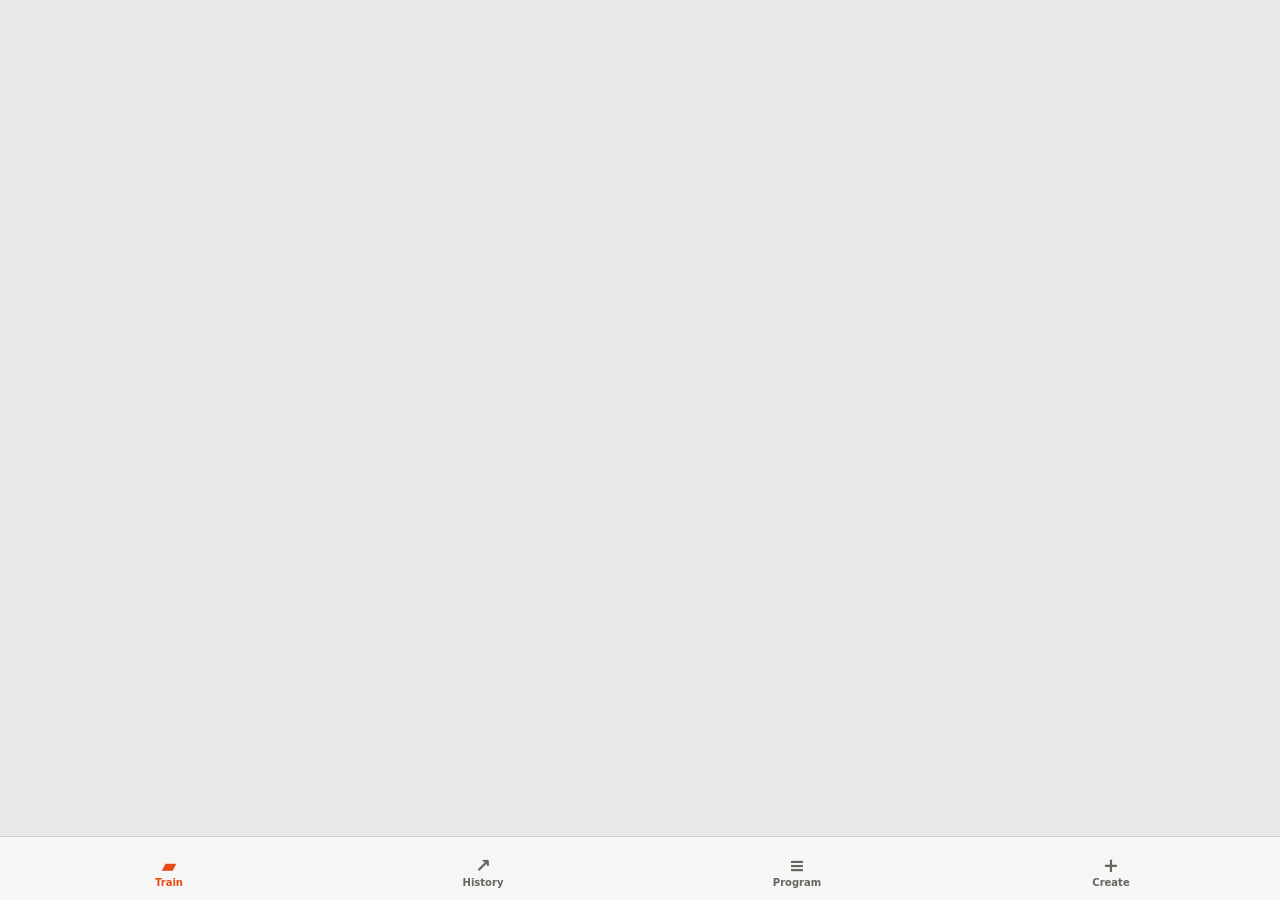
==== site/index.html @ 85c0b632 "Anthony Gym Tracker: exact artifact port + Create page + Apps Script backend" ====
<!doctype html>
<html lang="en">
<head>
<meta charset="utf-8">
<meta name="viewport" content="width=device-width, initial-scale=1, viewport-fit=cover">
<meta name="theme-color" content="#e84b16">
<title>Anthony Gym Tracker</title>
<link rel="stylesheet" href="styles.css">
</head>
<body>
<div class="app-shell">
  <main id="main"></main>
  <nav class="bottom-nav" aria-label="Primary">
    <button type="button" data-tab="train" class="active"><span class="nav-mark">▰</span>Train</button>
    <button type="button" data-tab="history"><span class="nav-mark">↗</span>History</button>
    <button type="button" data-tab="program"><span class="nav-mark">≡</span>Program</button>
    <button type="button" data-tab="create"><span class="nav-mark">+</span>Create</button>
  </nav>
</div>
<div id="toast-root"></div>
<script src="app.js"></script>
</body>
</html>
---- site/styles.css ----
:root {
  color-scheme: light dark;
  --bg: #e7e9e6;
  --surface: #f7f8f6;
  --surface-strong: #ffffff;
  --text: #101211;
  --dim: #626762;
  --border: #cdd1cc;
  --accent: #e84b16;
  --accent-ink: #ffffff;
  --metal: #202421;
  --metal-2: #303530;
  --success: #218354;
  --radius: 10px;
  --space-surface: var(--surface);
  --space-surface-alt: var(--surface-strong);
  --space-muted: var(--dim);
  --space-border: var(--border);
  --space-accent: var(--accent);
}

@media (prefers-color-scheme: dark) {
  :root {
    --bg: #101211;
    --surface: #191c1a;
    --surface-strong: #222623;
    --text: #f7f8f6;
    --dim: #9fa59f;
    --border: #343a35;
    --accent: #ff5c20;
    --accent-ink: #101211;
    --metal: #080a09;
    --metal-2: #262a27;
    --success: #39a66b;
  }
}

* { box-sizing: border-box; }
html { background: var(--bg); }
body { margin: 0; min-width: 320px; background: var(--bg); color: var(--text); font-family: ui-sans-serif, system-ui, -apple-system, BlinkMacSystemFont, "Segoe UI", sans-serif; }
button, input { font: inherit; }
button { -webkit-tap-highlight-color: transparent; }

.app-shell { min-height: 100vh; background: var(--bg); padding-bottom: calc(78px + env(safe-area-inset-bottom)); }
main { width: 100%; max-width: 980px; margin: 0 auto; padding-top: max(12px, env(safe-area-inset-top)); }

.next-hero { margin: 0 12px; padding: 22px 20px 20px; color: #f7f8f6; background: var(--metal); border-radius: 4px 4px 18px 4px; position: relative; overflow: hidden; }
.next-hero::after { content: ""; position: absolute; inset: 0 0 auto auto; width: 86px; height: 7px; background: var(--accent); }
.hero-metal, .page-title > span, .section-heading span, .live-hero .live-dot + span { font-size: 11px; font-weight: 850; letter-spacing: .16em; }
.hero-metal { color: #aeb5af; margin-bottom: 26px; }
.next-hero h1, .live-hero h1, .page-title h1 { margin: 0; letter-spacing: -.055em; line-height: .9; font-stretch: condensed; font-weight: 900; }
.next-hero h1 { font-size: clamp(58px, 18vw, 86px); text-transform: uppercase; }
.hero-emphasis { color: #c5cac6; font-size: 16px; margin: 12px 0 25px; }
.hero-stats { display: flex; gap: 28px; border-top: 1px solid #383e39; padding: 15px 0; }
.hero-stats div { display: flex; align-items: baseline; gap: 6px; }
.hero-stats strong { font-size: 26px; }
.hero-stats span { color: #aeb5af; font-size: 12px; text-transform: uppercase; letter-spacing: .08em; }

.primary-button { width: 100%; min-height: 54px; border: 0; border-radius: 7px; background: var(--accent); color: var(--accent-ink); font-weight: 900; font-size: 15px; letter-spacing: .025em; cursor: pointer; }
.primary-button:disabled { opacity: .6; }
.primary-button--light { background: #f7f8f6; color: #111311; }

.section-heading { display: flex; justify-content: space-between; align-items: flex-end; padding: 28px 16px 10px; gap: 16px; }
.section-heading span { color: var(--accent); }
.section-heading h2 { margin: 2px 0 0; font-size: 24px; letter-spacing: -.035em; }
.section-heading > p { margin: 0 0 2px; text-align: right; color: var(--dim); font-size: 12px; max-width: 120px; }
.preview-list { margin: 0 12px; border-top: 2px solid var(--text); }
.preview-row { display: grid; grid-template-columns: 34px minmax(0, 1fr) 52px; align-items: center; min-height: 62px; border-bottom: 1px solid var(--border); }
.preview-index { color: var(--dim); font-weight: 800; font-size: 11px; }
.preview-row > div:nth-child(2) { min-width: 0; display: flex; flex-direction: column; padding: 8px 8px 8px 0; }
.preview-row strong { font-size: 14px; line-height: 1.25; }
.preview-row span:not(.preview-index) { color: var(--dim); font-size: 11px; margin-top: 3px; }
.preview-weight { text-align: right; display: flex; flex-direction: column; }
.preview-weight strong { font-size: 19px; font-variant-numeric: tabular-nums; }
.alternate-button { width: calc(100% - 24px); margin: 20px 12px 4px; border: 0; border-top: 1px solid var(--border); background: transparent; color: var(--text); min-height: 62px; display: flex; align-items: center; justify-content: space-between; text-align: left; cursor: pointer; }
.alternate-button span { color: var(--dim); font-size: 13px; }
.alternate-button strong { color: var(--accent); }

.live-hero { margin: 0 12px 20px; padding: 19px 18px; color: #f7f8f6; background: var(--metal); border-radius: 4px 4px 16px 4px; display: flex; align-items: flex-end; justify-content: space-between; gap: 12px; }
.live-hero > div:first-child { font-size: 10px; font-weight: 800; letter-spacing: .13em; color: #b8bdb9; }
.live-dot { display: inline-block; width: 7px; height: 7px; border-radius: 50%; background: var(--accent); margin-right: 5px; box-shadow: 0 0 0 4px rgba(255,92,32,.13); }
.live-hero h1 { color: #fff; font-size: 44px; text-transform: uppercase; margin-top: 14px; }
.live-hero p { margin: 7px 0 0; color: #aeb4af; font-size: 12px; letter-spacing: 0; font-weight: 500; }
.set-progress { display: flex; align-items: baseline; white-space: nowrap; }
.set-progress strong { color: #fff; font-size: 30px; }
.set-progress span { color: #949b95; font-size: 12px; }
.exercise-stack { padding: 0 12px; }
.exercise-log { background: var(--surface); margin-bottom: 12px; border-top: 3px solid var(--text); }
.exercise-head { display: grid; grid-template-columns: 30px minmax(0,1fr) minmax(70px, auto); gap: 8px; align-items: center; padding: 13px 12px 11px; }
.exercise-index { font-size: 11px; font-weight: 850; color: var(--accent); align-self: start; padding-top: 3px; }
.exercise-title h2 { margin: 0; font-size: 15px; line-height: 1.2; letter-spacing: -.015em; }
.exercise-title p { color: var(--dim); margin: 4px 0 0; font-size: 11px; }
.working-weight { text-align: right; display: flex; flex-direction: column; max-width: 105px; }
.working-weight strong { font-size: 14px; }
.working-weight span { color: var(--dim); font-size: 9px; line-height: 1.2; margin-top: 3px; }
.set-headings, .set-row { display: grid; grid-template-columns: 38px 1fr 1fr 44px; gap: 7px; align-items: center; }
.set-headings { border-top: 1px solid var(--border); color: var(--dim); font-size: 9px; font-weight: 850; letter-spacing: .12em; padding: 8px 10px 5px; }
.set-row { padding: 5px 10px; border-top: 1px solid var(--border); min-height: 52px; }
.set-number { display: grid; place-items: center; width: 27px; height: 27px; background: var(--metal-2); color: #fff; font-size: 11px; font-weight: 850; clip-path: polygon(0 0,100% 0,100% 76%,76% 100%,0 100%); }
.set-row--done .set-number { background: var(--success); }
.field-label { background: var(--bg); border: 1px solid transparent; min-height: 38px; display: grid; grid-template-columns: 1fr auto; align-items: end; padding: 4px 7px 3px; }
.field-label:focus-within { border-color: var(--accent); background: var(--surface-strong); }
.field-label span { grid-column: 2; grid-row: 1; color: var(--dim); font-size: 9px; padding-bottom: 4px; }
.field-label input { grid-column: 1; grid-row: 1; min-width: 0; width: 100%; appearance: textfield; border: 0; outline: 0; background: transparent; color: var(--text); font-weight: 800; font-size: 17px; font-variant-numeric: tabular-nums; }
.field-label input::-webkit-inner-spin-button { display: none; }
.save-state { min-width: 40px; color: var(--success); font-size: 8px; font-weight: 900; letter-spacing: .08em; text-align: right; }
.spinner { display: inline-block; width: 12px; height: 12px; border: 2px solid var(--border); border-top-color: var(--accent); border-radius: 50%; animation: spin .7s linear infinite; }
@keyframes spin { to { transform: rotate(360deg); } }
@media (prefers-reduced-motion: reduce) { .spinner { animation: none; } }
.finish-dock { margin: 18px 12px 8px; padding: 18px; background: var(--surface); border-top: 3px solid var(--accent); }
.finish-dock > p { margin: 0 0 13px; color: var(--dim); font-size: 12px; line-height: 1.45; }
.error-text { color: #c83f35 !important; margin-top: 10px !important; }

.page-section { padding: 0 12px 18px; }
.page-title { padding: 26px 5px 22px; border-bottom: 2px solid var(--text); }
.page-title > span { color: var(--accent); }
.page-title h1 { font-size: clamp(42px, 13vw, 66px); margin-top: 12px; max-width: 650px; }
.page-title p { margin: 12px 0 0; color: var(--dim); max-width: 650px; font-size: 14px; line-height: 1.5; }
.history-row { display: grid; grid-template-columns: 32px 1fr auto auto; gap: 12px; align-items: center; min-height: 72px; border-bottom: 1px solid var(--border); }
.history-number { font-size: 10px; color: var(--accent); font-weight: 850; }
.history-main, .history-metric { display: flex; flex-direction: column; }
.history-main strong { font-size: 15px; }
.history-main span, .history-metric span { font-size: 10px; color: var(--dim); margin-top: 3px; }
.history-metric { text-align: right; min-width: 42px; }
.history-metric strong { font-size: 16px; font-variant-numeric: tabular-nums; }
.rule-strip { margin: 16px 0; padding: 13px 14px; background: var(--metal); color: #f7f8f6; display: flex; flex-wrap: wrap; justify-content: space-between; gap: 4px 12px; font-size: 12px; }
.rule-strip span { color: #b8bdb9; }
.program-block { border-bottom: 1px solid var(--border); }
.program-toggle { width: 100%; border: 0; background: transparent; color: var(--text); padding: 16px 3px; display: flex; align-items: center; justify-content: space-between; text-align: left; cursor: pointer; }
.program-toggle > div { display: flex; flex-direction: column; }
.program-toggle strong { font-size: 20px; }
.program-toggle span { color: var(--dim); font-size: 12px; margin-top: 2px; }
.program-toggle > span { color: var(--accent); font-size: 24px; font-weight: 500; }
.setting-list { background: var(--surface); }
.setting-row { display: grid; grid-template-columns: minmax(0, 1fr) 68px 58px 42px; gap: 7px; align-items: end; padding: 12px 10px; border-top: 1px solid var(--border); }
.setting-name { min-width: 0; display: flex; flex-direction: column; align-self: center; }
.setting-name strong { font-size: 12px; line-height: 1.25; }
.setting-name span { color: var(--dim); font-size: 9px; margin-top: 3px; }
.setting-row label { display: flex; flex-direction: column; }
.setting-row label span { color: var(--dim); font-size: 8px; font-weight: 800; text-transform: uppercase; margin-bottom: 3px; }
.setting-row input { width: 100%; min-width: 0; height: 34px; background: var(--bg); color: var(--text); border: 1px solid var(--border); padding: 0 6px; font-size: 13px; font-weight: 750; }
.setting-row button { height: 34px; border: 0; background: var(--metal-2); color: #fff; font-size: 10px; font-weight: 850; cursor: pointer; }

.content-empty { min-height: 70vh; display: flex; flex-direction: column; justify-content: center; padding: 30px 24px; }
.content-empty > span { color: var(--accent); font-size: 22px; font-weight: 900; }
.content-empty h1 { margin: 10px 0 8px; font-size: 42px; max-width: 420px; line-height: .98; letter-spacing: -.05em; }
.content-empty p { color: var(--dim); max-width: 420px; line-height: 1.5; }
.content-empty .primary-button { max-width: 220px; margin-top: 18px; }
.toast { position: fixed; z-index: 20; top: max(12px, env(safe-area-inset-top)); left: 50%; transform: translateX(-50%); width: calc(100% - 32px); max-width: 520px; min-height: 48px; padding: 10px 13px; border: 1px solid #48504a; background: #1b211d; color: #fff; box-shadow: 0 10px 30px rgba(0,0,0,.25); display: flex; justify-content: space-between; align-items: center; text-align: left; font-size: 13px; font-weight: 750; cursor: pointer; }
.toast span { font-size: 20px; color: #aeb5af; }
.bottom-nav { position: fixed; z-index: 10; bottom: 0; left: 0; right: 0; min-height: calc(64px + env(safe-area-inset-bottom)); padding: 6px 12px env(safe-area-inset-bottom); display: grid; grid-template-columns: repeat(4, 1fr); background: color-mix(in srgb, var(--surface) 94%, transparent); border-top: 1px solid var(--border); backdrop-filter: blur(14px); }
.bottom-nav button { border: 0; background: transparent; color: var(--dim); display: flex; flex-direction: column; justify-content: center; align-items: center; gap: 2px; font-size: 10px; font-weight: 800; cursor: pointer; }
.bottom-nav button.active { color: var(--accent); }
.nav-mark { font-size: 19px; line-height: 1; font-weight: 900; }

@media (min-width: 760px) {
  main { padding-top: max(24px, env(safe-area-inset-top)); }
  .next-hero { padding: 34px; }
  .next-hero h1 { font-size: 92px; }
  .preview-list { display: grid; grid-template-columns: 1fr 1fr; column-gap: 30px; border-top: 2px solid var(--text); }
  .preview-row:nth-child(2) { border-top: 0; }
  .exercise-stack { display: grid; grid-template-columns: 1fr 1fr; gap: 14px; align-items: start; }
  .exercise-log { margin-bottom: 0; }
  .finish-dock { max-width: 500px; margin-left: auto; margin-right: 12px; }
  .history-list { display: grid; grid-template-columns: 1fr 1fr; gap: 0 28px; }
  .setting-row { grid-template-columns: minmax(220px,1fr) 100px 86px 60px; }
}

/* ---------- Create page (same visual language) ---------- */
.create-form { margin: 0 12px; }
.create-field { display: flex; flex-direction: column; margin-bottom: 12px; }
.create-field > span { color: var(--dim); font-size: 10px; font-weight: 850; text-transform: uppercase; letter-spacing: .1em; margin-bottom: 6px; }
.create-field input { height: 48px; background: var(--surface); border: 1px solid var(--border); color: var(--text); padding: 0 12px; font-size: 16px; font-weight: 700; border-radius: 7px; }
.create-field input:focus { outline: 0; border-color: var(--accent); }
.builder-card { background: var(--surface); border-top: 3px solid var(--text); margin-bottom: 12px; padding: 12px; }
.builder-card--new { border-top-color: var(--accent); }
.builder-head { display: flex; align-items: center; justify-content: space-between; margin-bottom: 10px; }
.builder-head strong { font-size: 13px; letter-spacing: .06em; color: var(--accent); font-weight: 900; }
.builder-actions { display: flex; gap: 4px; }
.builder-actions button { width: 34px; height: 34px; border: 0; background: var(--metal-2); color: #fff; font-size: 15px; font-weight: 900; cursor: pointer; border-radius: 5px; }
.builder-actions button.danger { background: transparent; color: #c83f35; font-size: 18px; }
.builder-grid { display: grid; grid-template-columns: 1fr 1fr; gap: 8px; }
.builder-grid label { display: flex; flex-direction: column; }
.builder-grid label.wide { grid-column: 1 / -1; }
.builder-grid label > span { color: var(--dim); font-size: 9px; font-weight: 800; text-transform: uppercase; letter-spacing: .08em; margin-bottom: 4px; }
.builder-grid input { height: 42px; background: var(--bg); border: 1px solid var(--border); color: var(--text); padding: 0 10px; font-size: 15px; font-weight: 750; border-radius: 5px; }
.builder-grid input:focus { outline: 0; border-color: var(--accent); }
.add-exercise { width: 100%; min-height: 52px; margin: 4px 0 16px; border: 2px dashed var(--border); background: transparent; color: var(--accent); font-weight: 900; font-size: 14px; cursor: pointer; border-radius: 7px; }
.create-save { margin: 0 0 8px; }
.program-delete { border: 0; background: transparent; color: #c83f35; font-size: 12px; font-weight: 800; cursor: pointer; padding: 8px 3px; text-align: left; }
.program-blockhead { display: flex; align-items: center; justify-content: space-between; gap: 8px; }
.program-blockhead .program-toggle { flex: 1; }

/* ---------- Create page (same visual language) ---------- */
.create-form { margin: 0 12px; }
.create-field { display: flex; flex-direction: column; margin-bottom: 12px; }
.create-field > span { color: var(--dim); font-size: 10px; font-weight: 850; text-transform: uppercase; letter-spacing: .1em; margin-bottom: 6px; }
.create-field input { height: 48px; background: var(--surface); border: 1px solid var(--border); color: var(--text); padding: 0 12px; font-size: 16px; font-weight: 700; border-radius: 7px; }
.create-field input:focus { outline: 0; border-color: var(--accent); }
.builder-card { background: var(--surface); border-top: 3px solid var(--text); margin-bottom: 12px; padding: 12px; }
.builder-head { display: flex; align-items: center; justify-content: space-between; margin-bottom: 10px; }
.builder-head strong { font-size: 13px; letter-spacing: .06em; color: var(--accent); font-weight: 900; }
.builder-actions { display: flex; gap: 4px; }
.builder-actions button { width: 34px; height: 34px; border: 0; background: var(--metal-2); color: #fff; font-size: 15px; font-weight: 900; cursor: pointer; border-radius: 5px; }
.builder-actions button.danger { background: transparent; color: #c83f35; font-size: 18px; }
.builder-grid { display: grid; grid-template-columns: 1fr 1fr; gap: 8px; }
.builder-grid label { display: flex; flex-direction: column; }
.builder-grid label.wide { grid-column: 1 / -1; }
.builder-grid label > span { color: var(--dim); font-size: 9px; font-weight: 800; text-transform: uppercase; letter-spacing: .08em; margin-bottom: 4px; }
.builder-grid input { height: 42px; background: var(--bg); border: 1px solid var(--border); color: var(--text); padding: 0 10px; font-size: 15px; font-weight: 750; border-radius: 5px; }
.builder-grid input:focus { outline: 0; border-color: var(--accent); }
.add-exercise { width: 100%; min-height: 52px; margin: 4px 0 16px; border: 2px dashed var(--border); background: transparent; color: var(--accent); font-weight: 900; font-size: 14px; cursor: pointer; border-radius: 7px; }
.create-save { margin: 0 0 8px; }
.program-delete { border: 0; background: transparent; color: #c83f35; font-size: 12px; font-weight: 800; cursor: pointer; padding: 10px 3px; text-align: left; }
.program-blockhead { display: flex; align-items: center; justify-content: space-between; gap: 8px; }
.program-blockhead .program-toggle { flex: 1; }
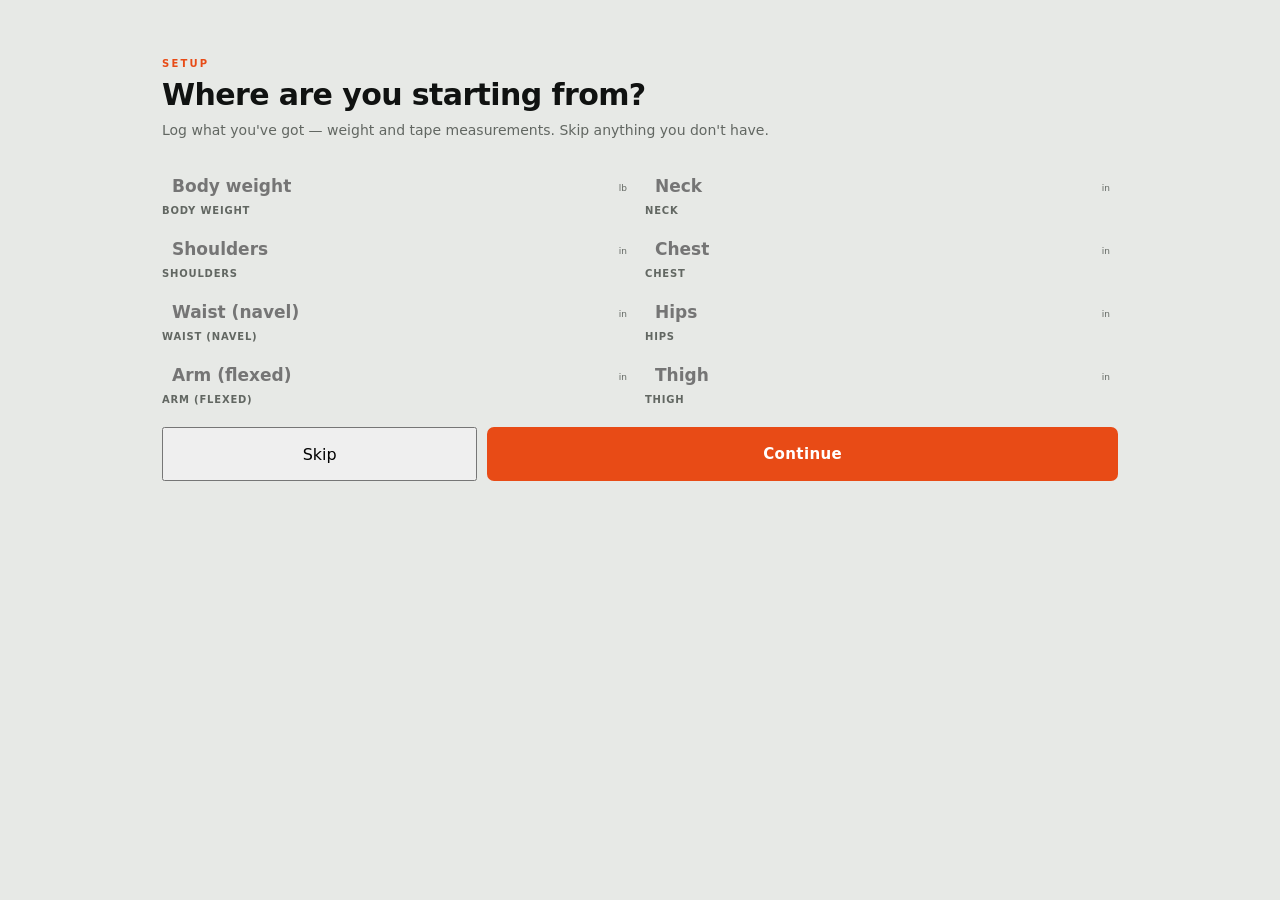
==== commit 74e2bfd1: "Standalone on-device mode + Body tab: onboarding, weekly check-ins, coach analysis - LocalStorage ba" ====
--- a/site/index.html
+++ b/site/index.html
@@ -12,6 +12,7 @@
   <main id="main"></main>
   <nav class="bottom-nav" aria-label="Primary">
     <button type="button" data-tab="train" class="active"><span class="nav-mark">▰</span>Train</button>
+    <button type="button" data-tab="body"><span class="nav-mark">◉</span>Body</button>
     <button type="button" data-tab="history"><span class="nav-mark">↗</span>History</button>
     <button type="button" data-tab="program"><span class="nav-mark">≡</span>Program</button>
     <button type="button" data-tab="create"><span class="nav-mark">+</span>Create</button>
--- a/site/styles.css
+++ b/site/styles.css
@@ -98,6 +98,10 @@
 .set-row { padding: 5px 10px; border-top: 1px solid var(--border); min-height: 52px; }
 .set-number { display: grid; place-items: center; width: 27px; height: 27px; background: var(--metal-2); color: #fff; font-size: 11px; font-weight: 850; clip-path: polygon(0 0,100% 0,100% 76%,76% 100%,0 100%); }
 .set-row--done .set-number { background: var(--success); }
+.set-row--warmup { opacity: .8; }
+.set-row--warmup .set-number { background: var(--dim); font-size: 10px; }
+.warmup-static { font-size: 15px; font-weight: 800; font-variant-numeric: tabular-nums; }
+.warmup-static span { color: var(--dim); font-size: 9px; margin-left: 3px; font-weight: 600; }
 .field-label { background: var(--bg); border: 1px solid transparent; min-height: 38px; display: grid; grid-template-columns: 1fr auto; align-items: end; padding: 4px 7px 3px; }
 .field-label:focus-within { border-color: var(--accent); background: var(--surface-strong); }
 .field-label span { grid-column: 2; grid-row: 1; color: var(--dim); font-size: 9px; padding-bottom: 4px; }
@@ -148,7 +152,8 @@
 .content-empty .primary-button { max-width: 220px; margin-top: 18px; }
 .toast { position: fixed; z-index: 20; top: max(12px, env(safe-area-inset-top)); left: 50%; transform: translateX(-50%); width: calc(100% - 32px); max-width: 520px; min-height: 48px; padding: 10px 13px; border: 1px solid #48504a; background: #1b211d; color: #fff; box-shadow: 0 10px 30px rgba(0,0,0,.25); display: flex; justify-content: space-between; align-items: center; text-align: left; font-size: 13px; font-weight: 750; cursor: pointer; }
 .toast span { font-size: 20px; color: #aeb5af; }
-.bottom-nav { position: fixed; z-index: 10; bottom: 0; left: 0; right: 0; min-height: calc(64px + env(safe-area-inset-bottom)); padding: 6px 12px env(safe-area-inset-bottom); display: grid; grid-template-columns: repeat(4, 1fr); background: color-mix(in srgb, var(--surface) 94%, transparent); border-top: 1px solid var(--border); backdrop-filter: blur(14px); }
+.bottom-nav { position: fixed; z-index: 10; bottom: 0; left: 0; right: 0; min-height: calc(64px + env(safe-area-inset-bottom)); padding: 6px 12px env(safe-area-inset-bottom); display: grid; grid-template-columns: repeat(5, 1fr); background: color-mix(in srgb, var(--surface) 94%, transparent); border-top: 1px solid var(--border); backdrop-filter: blur(14px); }
+body.onboarding .bottom-nav { display: none; }
 .bottom-nav button { border: 0; background: transparent; color: var(--dim); display: flex; flex-direction: column; justify-content: center; align-items: center; gap: 2px; font-size: 10px; font-weight: 800; cursor: pointer; }
 .bottom-nav button.active { color: var(--accent); }
 .nav-mark { font-size: 19px; line-height: 1; font-weight: 900; }
@@ -214,3 +219,57 @@
 .program-delete { border: 0; background: transparent; color: #c83f35; font-size: 12px; font-weight: 800; cursor: pointer; padding: 10px 3px; text-align: left; }
 .program-blockhead { display: flex; align-items: center; justify-content: space-between; gap: 8px; }
 .program-blockhead .program-toggle { flex: 1; }
+
+/* ---- onboarding ---- */
+.ob { padding-top: 34px; }
+.ob-kicker { font-size: 10px; font-weight: 900; letter-spacing: .22em; color: var(--accent); margin-bottom: 8px; }
+.ob h1 { font-size: 30px; letter-spacing: -.02em; margin: 0 0 8px; }
+.ob-sub { color: var(--dim); font-size: 14px; line-height: 1.5; margin: 0 0 22px; }
+.ob-row { display: grid; grid-template-columns: 1fr 2fr; gap: 10px; margin-top: 22px; }
+.goal-picks { display: grid; gap: 10px; margin-bottom: 20px; }
+.goal-pick { text-align: left; background: var(--surface); border: 2px solid var(--border); border-radius: 9px; padding: 16px; cursor: pointer; color: var(--text); display: flex; flex-direction: column; gap: 4px; }
+.goal-pick strong { font-size: 17px; }
+.goal-pick span { color: var(--dim); font-size: 13px; }
+.goal-pick.selected { border-color: var(--accent); background: color-mix(in srgb, var(--accent) 10%, var(--surface)); }
+.deadline-row { margin-bottom: 22px; display: flex; flex-direction: column; gap: 8px; }
+.deadline-row label { font-size: 13px; font-weight: 800; }
+.deadline-row label em { color: var(--dim); font-style: normal; font-weight: 500; }
+.deadline-row input { height: 48px; background: var(--surface); border: 1px solid var(--border); color: var(--text); padding: 0 12px; font-size: 16px; border-radius: 7px; color-scheme: dark; }
+
+/* ---- measurements ---- */
+.meas-grid { display: grid; grid-template-columns: 1fr 1fr; gap: 10px; margin-bottom: 6px; }
+.meas-cell { display: flex; flex-direction: column; gap: 4px; }
+.meas-cap { font-size: 10px; font-weight: 800; text-transform: uppercase; letter-spacing: .08em; color: var(--dim); }
+.checkin, .insights, .goal-card, .meas-history { background: var(--surface); border-top: 3px solid var(--text); padding: 16px 14px; margin-bottom: 14px; }
+.checkin h3, .insights h3, .meas-history h3 { margin: 0 0 6px; font-size: 16px; letter-spacing: -.01em; }
+.checkin .dim, .meas-history .dim { color: var(--dim); font-size: 12px; margin: 0 0 12px; }
+.checkin-date { display: flex; align-items: center; gap: 10px; margin-bottom: 12px; font-size: 13px; font-weight: 800; }
+.checkin-date input { height: 42px; background: var(--bg); border: 1px solid var(--border); color: var(--text); padding: 0 10px; font-size: 15px; border-radius: 5px; color-scheme: dark; }
+.checkin .primary-button { margin-top: 12px; }
+.mh-row { border-top: 1px solid var(--border); padding: 10px 0; }
+.mh-date { font-size: 11px; font-weight: 900; letter-spacing: .08em; color: var(--accent); margin-bottom: 6px; }
+.mh-bit { display: inline-block; font-size: 12px; color: var(--dim); margin: 0 10px 4px 0; }
+.mh-bit strong { color: var(--text); font-size: 13px; }
+
+/* ---- goal card + insights ---- */
+.goal-card-top { display: flex; align-items: baseline; justify-content: space-between; gap: 8px; margin-bottom: 10px; flex-wrap: wrap; }
+.goal-badge { background: var(--accent); color: #fff; font-size: 13px; font-weight: 900; padding: 6px 12px; border-radius: 20px; }
+.goal-deadline { font-size: 12px; color: var(--dim); font-weight: 700; }
+.goal-edit { padding: 8px 0; font-size: 12px; }
+.goal-form { display: grid; gap: 8px; }
+.goal-form select, .goal-form input { height: 46px; background: var(--bg); border: 1px solid var(--border); color: var(--text); padding: 0 10px; font-size: 15px; border-radius: 5px; color-scheme: dark; }
+.insight { border-left: 4px solid var(--dim); padding: 10px 12px; margin-top: 10px; background: var(--bg); border-radius: 0 6px 6px 0; }
+.insight strong { display: block; font-size: 13px; margin-bottom: 3px; }
+.insight p { margin: 0; font-size: 12.5px; line-height: 1.5; color: var(--dim); }
+.insight--good { border-color: var(--success); }
+.insight--good strong { color: var(--success); }
+.insight--warn { border-color: #e0a030; }
+.insight--warn strong { color: #e0a030; }
+.insight--info { border-color: var(--accent); }
+.insight--info strong { color: var(--accent); }
+
+/* ---- weekly nudge ---- */
+.checkin-nudge { display: flex; align-items: center; justify-content: space-between; gap: 12px; background: color-mix(in srgb, var(--accent) 14%, var(--surface)); border: 1px solid var(--accent); border-radius: 9px; padding: 14px; margin: 0 0 18px; }
+.checkin-nudge strong { display: block; font-size: 14px; margin-bottom: 2px; }
+.checkin-nudge span { font-size: 12px; color: var(--dim); }
+.nudge-btn { width: auto; padding: 10px 18px; margin: 0; flex-shrink: 0; }
